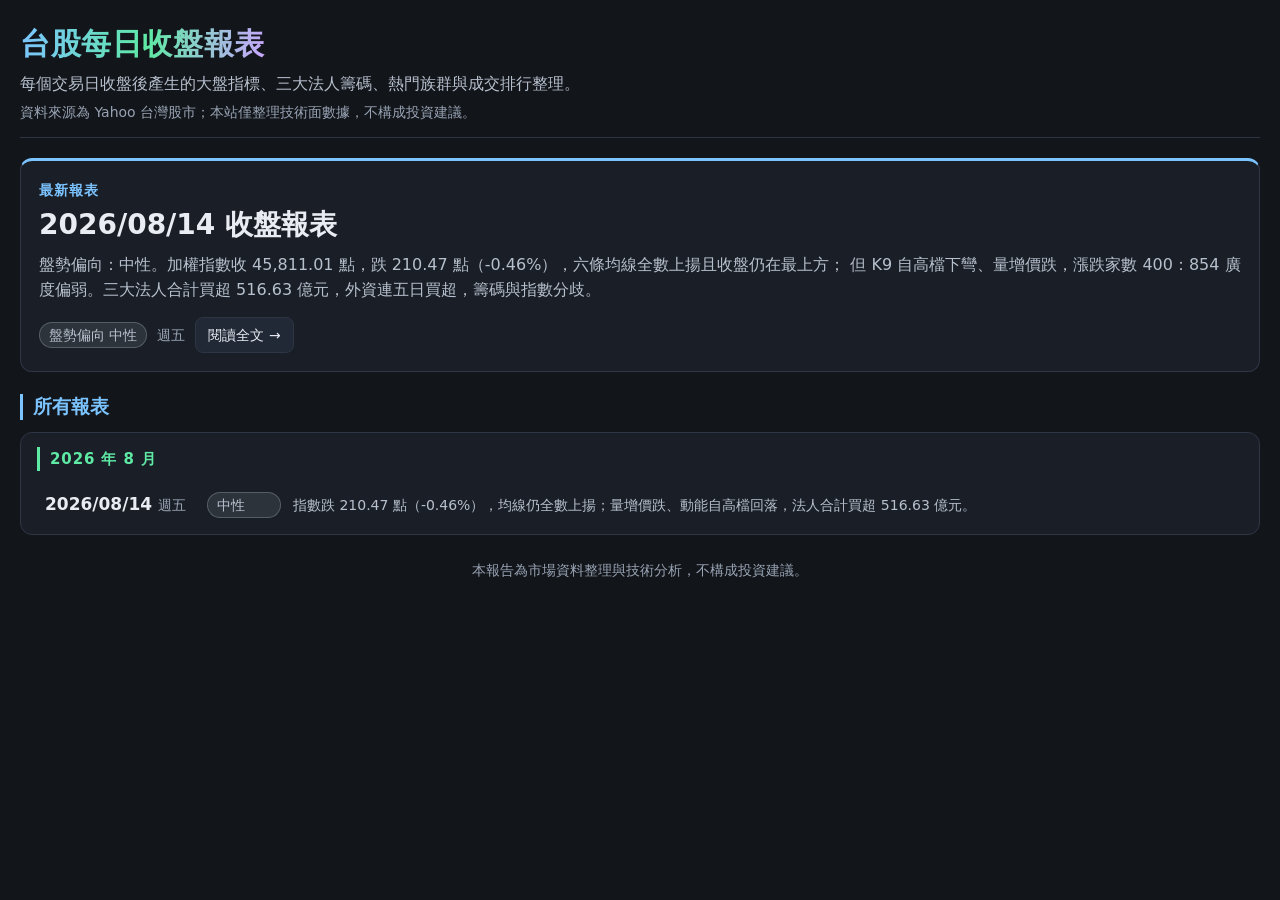
==== index.html @ dc17783a "Initial stock report site" ====
<!DOCTYPE html>
<html lang="zh-Hant">
<head>
<meta charset="utf-8">
<meta name="viewport" content="width=device-width, initial-scale=1">
<meta name="color-scheme" content="dark">
<title>台股每日收盤報表</title>
<meta name="description" content="每個交易日收盤後產生的台股大盤、籌碼、族群與成交排行整理。">
<link rel="icon" href="data:image/svg+xml,<svg xmlns=%22http://www.w3.org/2000/svg%22 viewBox=%220 0 100 100%22><text y=%22.9em%22 font-size=%2290%22>%F0%9F%93%88</text></svg>">
<link rel="stylesheet" href="css/style.css">
</head>
<body>
<div class="page">

  <header class="page-header">
    <h1 class="site-title"><a href="index.html">台股每日收盤報表</a></h1>
    <p class="lede">每個交易日收盤後產生的大盤指標、三大法人籌碼、熱門族群與成交排行整理。</p>
    <p class="hint">資料來源為 Yahoo 台灣股市；本站僅整理技術面數據，不構成投資建議。</p>
  </header>

  <!--
    新增報表時的三個步驟：
    1. 複製 templates/report.html 為 reports/YYYY/MM/YYYY-MM-DD.html，填入報表內容。
    2. 以新報表覆寫下方 LATEST 區塊（日期、盤勢徽章、摘要、連結）。
    3. 在 LIST 區塊最上方插入一列 li.post-item；該月份的 section.month-group
       不存在時，先新增一個 month-group（新月份放在最上面）。
    區塊標記請保留，不要刪除。
  -->

  <!-- LATEST:START -->
  <section class="hero" aria-label="最新報表">
    <p class="hero-label">最新報表</p>
    <h2 class="hero-title"><a href="reports/2026/08/2026-08-14.html">2026/08/14 收盤報表</a></h2>
    <p class="hero-excerpt">
      盤勢偏向：中性。加權指數收 45,811.01 點，跌 210.47 點（-0.46%），六條均線全數上揚且收盤仍在最上方；
      但 K9 自高檔下彎、量增價跌，漲跌家數 400：854 廣度偏弱。三大法人合計買超 516.63 億元，外資連五日買超，籌碼與指數分歧。
    </p>
    <p class="meta-row">
      <span class="badge is-flat">盤勢偏向 中性</span>
      <span>週五</span>
      <a class="btn" href="reports/2026/08/2026-08-14.html">閱讀全文 →</a>
    </p>
  </section>
  <!-- LATEST:END -->

  <section aria-label="所有報表">
    <h2 class="section-title">所有報表</h2>

    <!-- LIST:START -->
    <section class="month-group">
      <h3 class="month-heading">2026 年 8 月</h3>
      <ul class="post-list">
        <li class="post-item">
          <a class="post-date" href="reports/2026/08/2026-08-14.html">2026/08/14<span class="weekday">週五</span></a>
          <span class="badge is-flat">中性</span>
          <span class="post-excerpt">指數跌 210.47 點（-0.46%），均線仍全數上揚；量增價跌、動能自高檔回落，法人合計買超 516.63 億元。</span>
        </li>
      </ul>
    </section>
    <!-- LIST:END -->

  </section>

  <footer class="page-footer">
    <p>本報告為市場資料整理與技術分析，不構成投資建議。</p>
  </footer>

</div>
</body>
</html>
---- css/style.css ----
/* 固定暗色，不跟隨系統偏好。dark only 讓捲軸與控制項也走暗色。 */
:root {
  color-scheme: dark only;

  --bg: #12151a;
  --panel: #1a1f27;
  --panel-2: #212836;
  --border: #2e3644;
  --text: #e9edf3;
  /* --muted / --faint 用在小字，對比需維持 4.5:1 以上 */
  --muted: #b7c0cd;
  --faint: #98a3b3;

  --accent: #5aa9ff;
  --ok: #4ade80;
  --danger: #ff6b6b;
  --warn: #ffc14d;

  /* 台股慣例：紅漲綠跌。整站漲跌顏色只由這三個變數決定 */
  --up: #ff6b6b;
  --down: #4ade80;
  --flat: #b7c0cd;

  /* 章節色調，彼此不重複 */
  --tone-base: #7cc4ff;    /* 藍：總結 */
  --tone-income: #5ee9a4;  /* 綠：大盤指標 */
  --tone-expense: #ffc14d; /* 琥珀：籌碼 */
  --tone-general: #ff9ec4; /* 玫瑰：熱門股 */
  --tone-debt: #c9a6ff;    /* 紫：熱門族群 */
}

* { box-sizing: border-box; }

body {
  margin: 0;
  background: var(--bg);
  color: var(--text);
  font-family: "Noto Sans TC", "PingFang TC", "Microsoft JhengHei", system-ui, sans-serif;
  font-size: 17px;
  line-height: 1.6;
  /* 頁面本身不橫捲 */
  overflow-x: hidden;
}

.page {
  max-width: 1280px;
  margin: 0 auto;
  padding: 24px 20px 64px;
}

.page-narrow { max-width: 960px; }

a { color: var(--accent); }
a:hover { text-decoration: none; }

:focus-visible {
  outline: 2px solid var(--accent);
  outline-offset: 2px;
}

/* ---------- 頁首 ---------- */

.page-header {
  border-bottom: 1px solid var(--border);
  padding-bottom: 14px;
  margin-bottom: 20px;
}

.site-title {
  font-size: 30px;
  margin: 0 0 8px;
  letter-spacing: 0.02em;
  line-height: 1.3;
}

.site-title a {
  background: linear-gradient(96deg, var(--tone-base) 0%, var(--tone-income) 52%, var(--tone-debt) 100%);
  -webkit-background-clip: text;
  background-clip: text;
  color: transparent;
  -webkit-text-fill-color: transparent;
  text-decoration: none;
}

/* 漸層不支援時仍看得見 */
@supports not (background-clip: text) {
  .site-title a { color: var(--tone-base); -webkit-text-fill-color: var(--tone-base); }
}

.lede { color: var(--muted); margin: 0; font-size: 16px; }
.hint { color: var(--faint); font-size: 14px; margin: 4px 0 0; }

/* ---------- 徽章 ---------- */

.badge {
  display: inline-block;
  padding: 1px 9px;
  border-radius: 999px;
  font-size: 14px;
  white-space: nowrap;
  border: 1px solid transparent;
}

.badge.is-up   { background: rgba(255, 107, 107, 0.14); color: var(--up);   border-color: rgba(255, 107, 107, 0.35); }
.badge.is-down { background: rgba(74, 222, 128, 0.14);  color: var(--down); border-color: rgba(74, 222, 128, 0.35); }
.badge.is-flat { background: rgba(183, 192, 205, 0.12); color: var(--flat); border-color: rgba(183, 192, 205, 0.30); }
/* 過熱／超跌等「注意」類判讀，不代表方向 */
.badge.is-warn { background: rgba(255, 193, 77, 0.12); color: var(--warn); border-color: rgba(255, 193, 77, 0.35); }

/* ---------- 最新一篇 ---------- */

.hero {
  border: 1px solid var(--border);
  border-top: 3px solid var(--tone-base);
  border-radius: 12px;
  background: var(--panel);
  padding: 18px;
  margin-bottom: 22px;
}

.hero-label {
  font-size: 14px;
  font-weight: 700;
  letter-spacing: 0.08em;
  color: var(--tone-base);
  margin: 0 0 6px;
}

.hero-title {
  font-size: clamp(20px, 4.2vw, 28px);
  margin: 0 0 8px;
  line-height: 1.3;
  font-variant-numeric: tabular-nums;
}

.hero-title a { color: var(--text); text-decoration: none; }
.hero-title a:hover { color: var(--accent); }

.hero-excerpt { color: var(--muted); margin: 8px 0 14px; font-size: 16px; }

.meta-row {
  display: flex;
  flex-wrap: wrap;
  align-items: center;
  gap: 10px;
  color: var(--faint);
  font-size: 14px;
  font-variant-numeric: tabular-nums;
  margin: 0;
}

.btn {
  font: inherit;
  border-radius: 8px;
  border: 1px solid var(--border);
  background: var(--panel-2);
  color: var(--text);
  padding: 6px 12px;
  text-decoration: none;
  display: inline-block;
  font-size: 14px;
}

.btn:hover { border-color: var(--accent); }

/* ---------- 封存清單 ---------- */

.section-title {
  font-size: 19px;
  margin: 0 0 12px;
  color: var(--tone-base);
  padding-left: 10px;
  border-left: 3px solid var(--tone-base);
  line-height: 1.35;
}

.month-group {
  border: 1px solid var(--border);
  border-radius: 12px;
  background: var(--panel);
  padding: 14px 16px 6px;
  margin-bottom: 14px;
}

.month-heading {
  font-size: 15px;
  font-weight: 700;
  letter-spacing: 0.06em;
  color: var(--tone-income);
  padding-left: 10px;
  border-left: 3px solid var(--tone-income);
  margin: 0 0 10px;
  font-variant-numeric: tabular-nums;
}

.post-list { list-style: none; margin: 0; padding: 0; }

.post-item {
  display: grid;
  grid-template-columns: 150px 74px 1fr;
  gap: 12px;
  align-items: baseline;
  padding: 10px 8px;
  border-bottom: 1px solid var(--border);
  border-radius: 8px;
}

.post-item:last-child { border-bottom: none; }
.post-item:hover { background: var(--panel-2); }

.post-date {
  font-variant-numeric: tabular-nums;
  font-weight: 600;
  text-decoration: none;
  color: var(--text);
  white-space: nowrap;
}
.post-date:hover { color: var(--accent); }
.post-date .weekday { color: var(--faint); font-weight: 400; font-size: 14px; margin-left: 6px; }

.post-excerpt {
  color: var(--muted);
  font-size: 14px;
  overflow: hidden;
  display: -webkit-box;
  -webkit-line-clamp: 2;
  -webkit-box-orient: vertical;
}

@media (max-width: 640px) {
  .post-item {
    grid-template-columns: 1fr auto;
    row-gap: 4px;
  }
  .post-excerpt { grid-column: 1 / -1; }
}

.empty-state {
  color: var(--faint);
  font-size: 14px;
  margin: 0;
  padding: 28px 0;
  text-align: center;
}

/* ---------- 報表頁 ---------- */

.crumb { font-size: 14px; margin: 0 0 12px; }
.crumb a { text-decoration: none; }
.crumb a:hover { text-decoration: underline; }

.article {
  border: 1px solid var(--border);
  border-radius: 12px;
  background: var(--panel);
  padding: 20px 22px 24px;
  margin-bottom: 18px;
}

.article-header {
  border-bottom: 1px solid var(--border);
  padding-bottom: 14px;
  margin-bottom: 16px;
}

.article-title {
  font-size: clamp(22px, 5vw, 30px);
  margin: 0 0 8px;
  line-height: 1.3;
  font-variant-numeric: tabular-nums;
}

.article h2 {
  font-size: 19px;
  margin: 26px 0 10px;
  padding-left: 10px;
  border-left: 3px solid var(--tone-base);
  color: var(--tone-base);
  line-height: 1.35;
}

/* 五個章節各一個色調，捲動時一眼分得出段落 */
.article h2:nth-of-type(5n+2) { color: var(--tone-income);  border-left-color: var(--tone-income); }
.article h2:nth-of-type(5n+3) { color: var(--tone-expense); border-left-color: var(--tone-expense); }
.article h2:nth-of-type(5n+4) { color: var(--tone-general); border-left-color: var(--tone-general); }
.article h2:nth-of-type(5n+5) { color: var(--tone-debt);    border-left-color: var(--tone-debt); }

.article h3 {
  font-size: 15px;
  font-weight: 700;
  letter-spacing: 0.06em;
  margin: 18px 0 8px;
  color: var(--muted);
}

.article p { margin: 10px 0; }
.article > p:first-of-type { margin-top: 0; }
.article ul { margin: 10px 0; padding-left: 22px; color: var(--muted); }
.article li { margin: 3px 0; }
.article li::marker { color: var(--tone-base); }

.summary-text { font-size: 16px; color: var(--text); }
.note { color: var(--faint); font-size: 14px; margin: 8px 0 0; }

/* 表格自身橫向捲動，頁面不橫捲 */
.table-wrap {
  overflow-x: auto;
  -webkit-overflow-scrolling: touch;
  border: 1px solid var(--border);
  border-radius: 10px;
  margin: 12px 0;
}

table {
  border-collapse: collapse;
  width: 100%;
  font-size: 14px;
  font-variant-numeric: tabular-nums;
}

th, td {
  padding: 8px 12px;
  border-bottom: 1px solid var(--border);
  text-align: right;
  white-space: nowrap;
}

thead th {
  position: sticky;
  top: 0;
  background: var(--panel-2);
  color: var(--faint);
  font-weight: 600;
  text-align: right;
}

thead th:first-child,
tbody th { text-align: left; color: var(--text); font-weight: 600; }
tbody tr:last-child th,
tbody tr:last-child td { border-bottom: none; }
tbody tr:hover { background: var(--panel-2); }

/* 指標判讀 tag：放在說明欄開頭 */
td .badge {
  margin-right: 8px;
  padding: 0 8px;
  vertical-align: 1px;
}

td.up, span.up { color: var(--up); }
td.down, span.down { color: var(--down); }
/* 同一格內並列兩個數值時的分隔符，維持中性色 */
td .sep { color: var(--faint); }
td.wrap { white-space: normal; text-align: left; color: var(--muted); }

tr.is-total th, tr.is-total td { border-top: 1px solid var(--border); font-weight: 700; color: var(--text); }

.page-footer {
  color: var(--faint);
  font-size: 14px;
  text-align: center;
  margin-top: 24px;
}

.page-footer p { margin: 4px 0; }
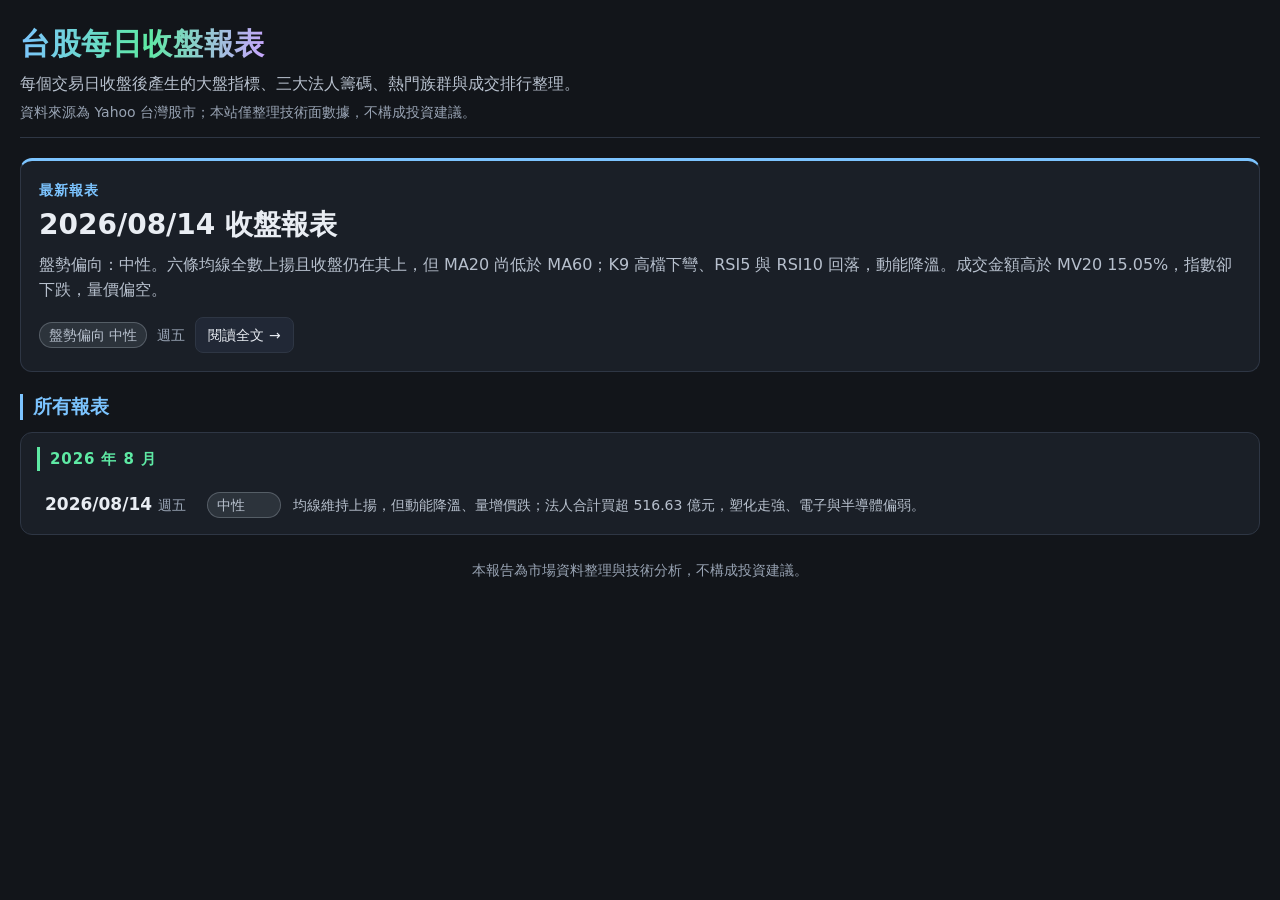
==== commit 9ef3f935: "report: TAIEX 2026-08-14" ====
--- a/index.html
+++ b/index.html
@@ -32,8 +32,7 @@
     <p class="hero-label">最新報表</p>
     <h2 class="hero-title"><a href="reports/2026/08/2026-08-14.html">2026/08/14 收盤報表</a></h2>
     <p class="hero-excerpt">
-      盤勢偏向：中性。加權指數收 45,811.01 點，跌 210.47 點（-0.46%），六條均線全數上揚且收盤仍在最上方；
-      但 K9 自高檔下彎、量增價跌，漲跌家數 400：854 廣度偏弱。三大法人合計買超 516.63 億元，外資連五日買超，籌碼與指數分歧。
+      盤勢偏向：中性。六條均線全數上揚且收盤仍在其上，但 MA20 尚低於 MA60；K9 高檔下彎、RSI5 與 RSI10 回落，動能降溫。成交金額高於 MV20 15.05%，指數卻下跌，量價偏空。
     </p>
     <p class="meta-row">
       <span class="badge is-flat">盤勢偏向 中性</span>
@@ -53,7 +52,7 @@
         <li class="post-item">
           <a class="post-date" href="reports/2026/08/2026-08-14.html">2026/08/14<span class="weekday">週五</span></a>
           <span class="badge is-flat">中性</span>
-          <span class="post-excerpt">指數跌 210.47 點（-0.46%），均線仍全數上揚；量增價跌、動能自高檔回落，法人合計買超 516.63 億元。</span>
+          <span class="post-excerpt">均線維持上揚，但動能降溫、量增價跌；法人合計買超 516.63 億元，塑化走強、電子與半導體偏弱。</span>
         </li>
       </ul>
     </section>
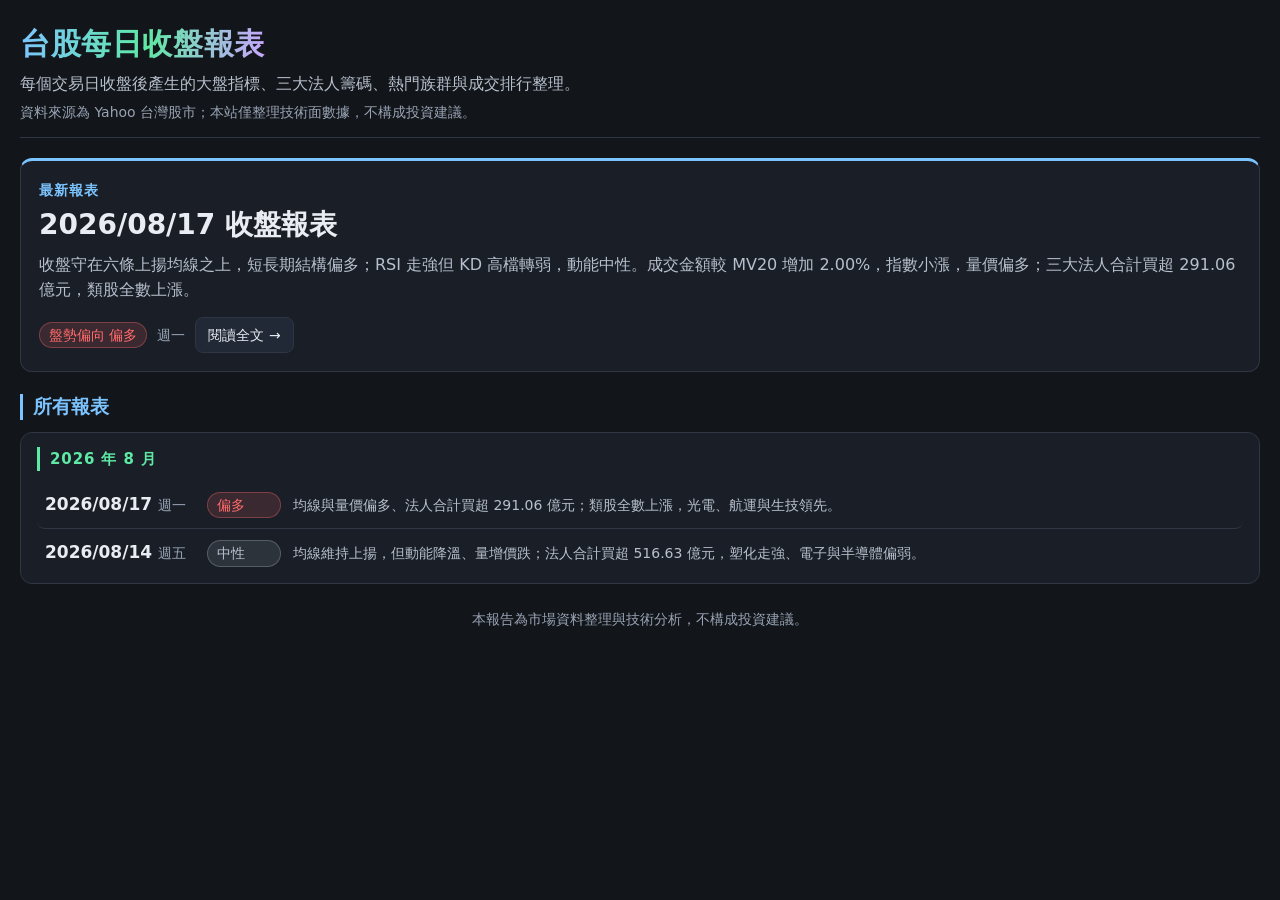
==== commit 7fb528c9: "report: TAIEX 2026-08-17" ====
--- a/index.html
+++ b/index.html
@@ -30,14 +30,14 @@
   <!-- LATEST:START -->
   <section class="hero" aria-label="最新報表">
     <p class="hero-label">最新報表</p>
-    <h2 class="hero-title"><a href="reports/2026/08/2026-08-14.html">2026/08/14 收盤報表</a></h2>
+    <h2 class="hero-title"><a href="reports/2026/08/2026-08-17.html">2026/08/17 收盤報表</a></h2>
     <p class="hero-excerpt">
-      盤勢偏向：中性。六條均線全數上揚且收盤仍在其上，但 MA20 尚低於 MA60；K9 高檔下彎、RSI5 與 RSI10 回落，動能降溫。成交金額高於 MV20 15.05%，指數卻下跌，量價偏空。
+      收盤守在六條上揚均線之上，短長期結構偏多；RSI 走強但 KD 高檔轉弱，動能中性。成交金額較 MV20 增加 2.00%，指數小漲，量價偏多；三大法人合計買超 291.06 億元，類股全數上漲。
     </p>
     <p class="meta-row">
-      <span class="badge is-flat">盤勢偏向 中性</span>
-      <span>週五</span>
-      <a class="btn" href="reports/2026/08/2026-08-14.html">閱讀全文 →</a>
+      <span class="badge is-up">盤勢偏向 偏多</span>
+      <span>週一</span>
+      <a class="btn" href="reports/2026/08/2026-08-17.html">閱讀全文 →</a>
     </p>
   </section>
   <!-- LATEST:END -->
@@ -49,6 +49,11 @@
     <section class="month-group">
       <h3 class="month-heading">2026 年 8 月</h3>
       <ul class="post-list">
+        <li class="post-item">
+          <a class="post-date" href="reports/2026/08/2026-08-17.html">2026/08/17<span class="weekday">週一</span></a>
+          <span class="badge is-up">偏多</span>
+          <span class="post-excerpt">均線與量價偏多、法人合計買超 291.06 億元；類股全數上漲，光電、航運與生技領先。</span>
+        </li>
         <li class="post-item">
           <a class="post-date" href="reports/2026/08/2026-08-14.html">2026/08/14<span class="weekday">週五</span></a>
           <span class="badge is-flat">中性</span>
--- a/css/style.css
+++ b/css/style.css
@@ -104,8 +104,6 @@
 .badge.is-up   { background: rgba(255, 107, 107, 0.14); color: var(--up);   border-color: rgba(255, 107, 107, 0.35); }
 .badge.is-down { background: rgba(74, 222, 128, 0.14);  color: var(--down); border-color: rgba(74, 222, 128, 0.35); }
 .badge.is-flat { background: rgba(183, 192, 205, 0.12); color: var(--flat); border-color: rgba(183, 192, 205, 0.30); }
-/* 過熱／超跌等「注意」類判讀，不代表方向 */
-.badge.is-warn { background: rgba(255, 193, 77, 0.12); color: var(--warn); border-color: rgba(255, 193, 77, 0.35); }
 
 /* ---------- 最新一篇 ---------- */
 
@@ -148,6 +146,9 @@
   font-variant-numeric: tabular-nums;
   margin: 0;
 }
+
+/* 更新時間推到 meta-row 最右邊，窄螢幕時自然換行 */
+.meta-updated { margin-left: auto; }
 
 .btn {
   font: inherit;
